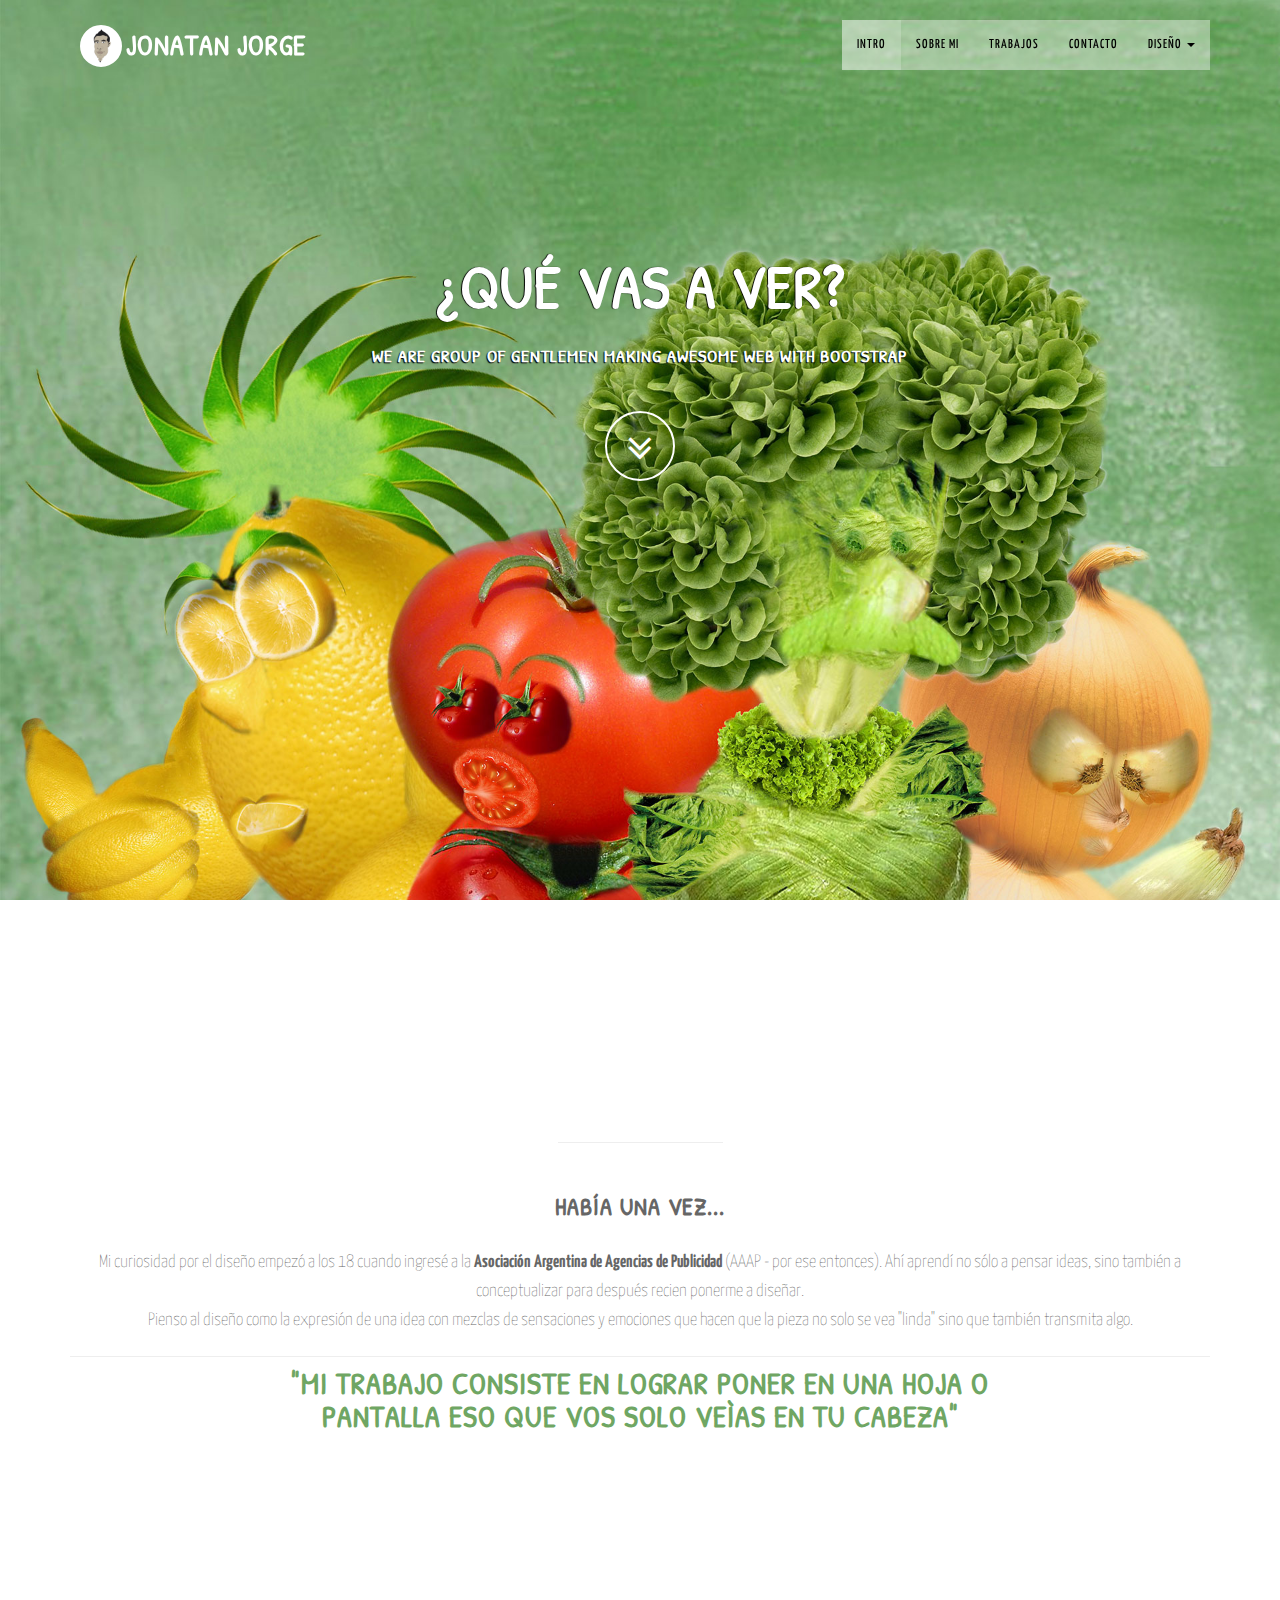
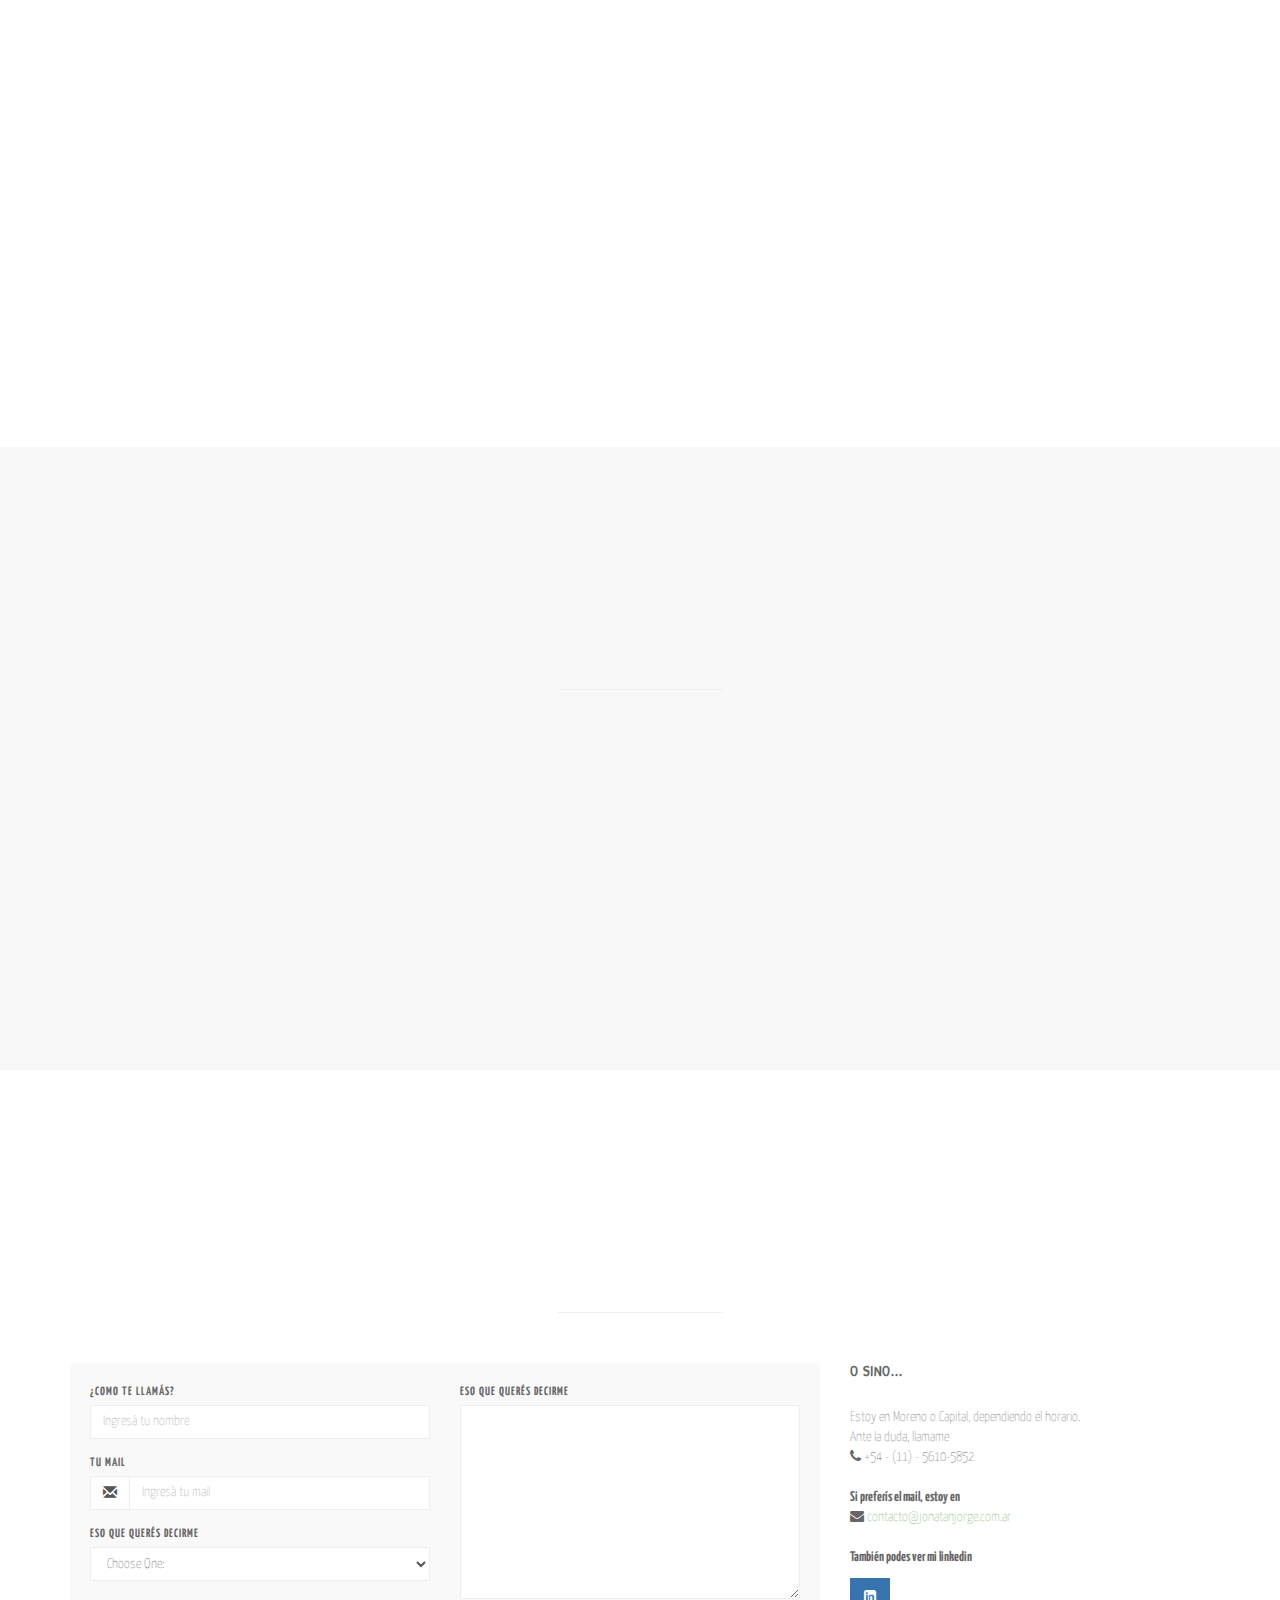
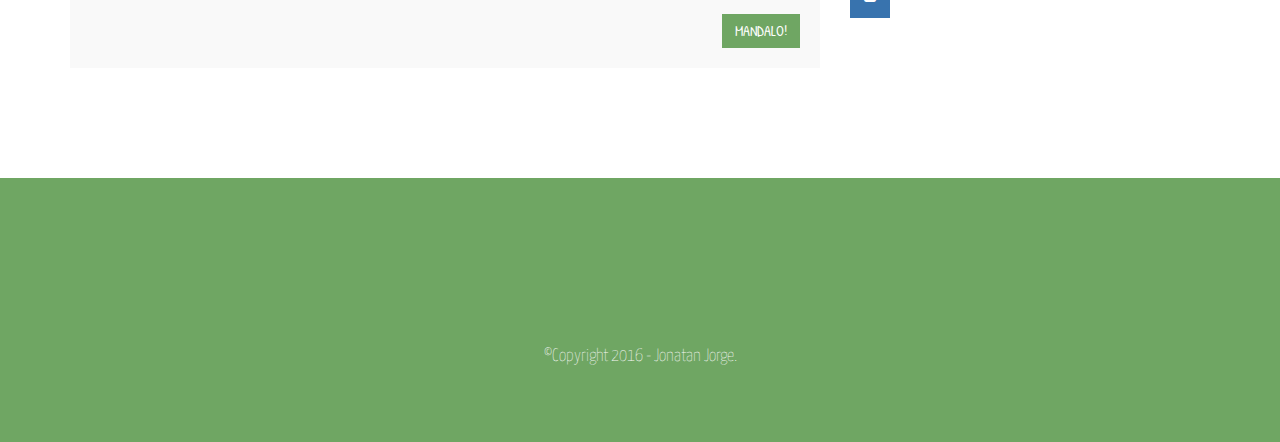
==== disenio.html @ b8e7517a "portfolio" ====
<!DOCTYPE html>
<html lang="es">

<head>
    <meta charset="utf-8">
    <meta name="viewport" content="width=device-width, initial-scale=1.0">

    <meta name="author" content="Jonatan Jorge">

    <title>Jonatan Jorge - Diseñador</title>

    <!-- Bootstrap Core CSS -->
    <link href="css/bootstrap.css" rel="stylesheet" type="text/css">

    <!-- Fonts -->
    <link href="font-awesome/css/font-awesome.min.css" rel="stylesheet" type="text/css">
	<link href="css/animate.css" rel="stylesheet" />
    <!-- Squad theme CSS -->
    <link href="css/style.css" rel="stylesheet">
	<link href="color/default.css" rel="stylesheet">

</head>

<body id="page-top" data-spy="scroll" data-target=".navbar-custom">
	<!-- Preloader -->
	<div id="preloader">
	  <div id="load"></div>
	</div>

    <nav class="navbar navbar-custom navbar-fixed-top" role="navigation">
        <div class="container">
            <div class="navbar-header page-scroll">
                <button type="button" class="navbar-toggle" data-toggle="collapse" data-target=".navbar-main-collapse">
                    <i class="fa fa-bars"></i>
                </button>
                <a class="navbar-brand" href="disenio.html">
					<img src="img/yo.png" alt="" width="40">
                    <h1>Jonatan Jorge</h1>
                </a>
            </div>

            <!-- Collect the nav links, forms, and other content for toggling -->
            <div class="collapse navbar-collapse navbar-right navbar-main-collapse">
      <ul class="nav navbar-nav">
        <li class="active"><a href="#intro">Intro</a></li>
        <li><a href="#about">Sobre mi</a></li>
		<li><a href="#service">Trabajos</a></li>
		<li><a href="#contact">Contacto</a></li>
        <li class="dropdown">
          <a href="#" class="dropdown-toggle" data-toggle="dropdown">DISEÑO <b class="caret"></b></a>
          <ul class="dropdown-menu">
            <li><a href="disenio.html">Diseño</a></li>
            <li><a href="programacion.html">Programación</a></li>
          </ul>
        </li>
      </ul>
            </div>
            <!-- /.navbar-collapse -->
        </div>
        <!-- /.container -->
    </nav>

	<!-- Section: intro -->
    <section id="intro" class="intro">
	
		<div class="slogan">
			<h2>¿Qué vas a ver?</h2>
			<h4>WE ARE GROUP OF GENTLEMEN MAKING AWESOME WEB WITH BOOTSTRAP</h4>
		</div>
		<div class="page-scroll">
			<a href="#about" class="btn btn-circle">
				<i class="fa fa-angle-double-down animated"></i>
			</a>
		</div>
    </section>
	<!-- /Section: intro -->

	<!-- Section: about -->
    <section id="about" class="home-section text-center">
		<div class="heading-about">
			<div class="container">
			<div class="row">
				<div class="col-lg-8 col-lg-offset-2">
					<div class="wow bounceInDown" data-wow-delay="0.4s">
					<div class="section-heading">
					<h2>Sobre mi</h2>
					<i class="fa fa-2x fa-angle-down"></i>

					</div>
					</div>
				</div>
			</div>
			</div>
		</div>
		<div class="container">

		<div class="row">
			<div class="col-lg-2 col-lg-offset-5">
				<hr class="marginbot-50">
			</div>
		</div>

		<div class="row">
			<div class="col-xs-12">
				<h3>Había una vez...</h3>
				<p>Mi curiosidad por el diseño empezó a los 18 cuando ingresé a la <strong>Asociación Argentina de Agencias de Publicidad</strong> (AAAP - por ese entonces). Ahí aprendí no sólo a pensar ideas, sino también a conceptualizar para después recien ponerme a diseñar.<br>
				Pienso al diseño como la expresión de una idea con mezclas de sensaciones y emociones que hacen que la pieza no solo se vea "linda" sino que también transmita algo.</p>
				<hr class="marginbot-10">
				<div class="col-xs-12 col-sm-10 col-sm-offset-1 col-md-8 col-md-offset-2 marginbot-50">
					<h2 class="text-green"><strong>"Mi trabajo consiste en lograr poner en una hoja o pantalla eso que vos solo veìas en tu cabeza"</strong></h2>
				</div>
			</div>
		</div>

        <div class="row text-center">
            <div class="col-xs-6 col-sm-4 col-md-4">
				<div class="wow bounceInUp" data-wow-delay="0.5s">
                <div class="team boxed-grey">
                    <div class="inner">
						<h5>Adobe Illustrator</h5>
						<p class="subtitle">Super Saiyan</p>
                        <div class="avatar"><img src="img/team/2.jpg" alt="" class="img-responsive img-circle" /></div>

                    </div>
                </div>
				</div>
            </div>
			<div class="col-xs-6 col-sm-4 col-md-4">
				<div class="wow bounceInUp" data-wow-delay="0.8s">
                <div class="team boxed-grey">
                    <div class="inner">
						<h5>Adobe Photoshop</h5>
						<p class="subtitle">Un crack!</p>
                        <div class="avatar"><img src="img/team/3.jpg" alt="" class="img-responsive img-circle" /></div>

                    </div>
                </div>
				</div>
            </div>
			<div class="col-xs-6 col-sm-4 col-md-4">
				<div class="wow bounceInUp" data-wow-delay="1s">
                <div class="team boxed-grey">
                    <div class="inner">
						<h5>Adobe Flash</h5>
                        <p class="subtitle">Sólo animaciones</p>
                        <div class="avatar"><img src="img/team/4.jpg" alt="" class="img-responsive img-circle" /></div>

                    </div>
                </div>
				</div>
            </div>
        </div>		
		</div>
	</section>
	<!-- /Section: about -->
	

	<!-- Section: services -->
    <section id="service" class="home-section text-center bg-gray">
		
		<div class="heading-about">
			<div class="container">
			<div class="row">
				<div class="col-lg-8 col-lg-offset-2">
					<div class="wow bounceInDown" data-wow-delay="0.4s">
					<div class="section-heading">
					<h2>Trabajos</h2>
					<i class="fa fa-2x fa-angle-down"></i>

					</div>
					</div>
				</div>
			</div>
			</div>
		</div>
		<div class="container">
		<div class="row">
			<div class="col-lg-2 col-lg-offset-5">
				<hr class="marginbot-50">
			</div>
		</div>
        <div class="row">
            <div class="col-sm-3 col-md-3">
				<div class="wow fadeInLeft" data-wow-delay="0.2s">
                <div class="service-box">
					<div class="service-icon">
						<img src="img/icons/service-icon-1.png" alt="" />
					</div>
					<div class="service-desc">
						<h5>Print</h5>
						<p>Vestibulum tincidunt enim in pharetra malesuada. Duis semper magna metus electram accommodare.</p>
					</div>
                </div>
				</div>
            </div>
			<div class="col-sm-3 col-md-3">
				<div class="wow fadeInUp" data-wow-delay="0.2s">
                <div class="service-box">
					<div class="service-icon">
						<img src="img/icons/service-icon-2.png" alt="" />
					</div>
					<div class="service-desc">
						<h5>Web Design</h5>
						<p>Vestibulum tincidunt enim in pharetra malesuada. Duis semper magna metus electram accommodare.</p>
					</div>
                </div>
				</div>
            </div>
			<div class="col-sm-3 col-md-3">
				<div class="wow fadeInUp" data-wow-delay="0.2s">
                <div class="service-box">
					<div class="service-icon">
						<img src="img/icons/service-icon-3.png" alt="" />
					</div>
					<div class="service-desc">
						<h5>Photography</h5>
						<p>Vestibulum tincidunt enim in pharetra malesuada. Duis semper magna metus electram accommodare.</p>
					</div>
                </div>
				</div>
            </div>
			<div class="col-sm-3 col-md-3">
				<div class="wow fadeInRight" data-wow-delay="0.2s">
                <div class="service-box">
					<div class="service-icon">
						<img src="img/icons/service-icon-4.png" alt="" />
					</div>
					<div class="service-desc">
						<h5>Cloud System</h5>
						<p>Vestibulum tincidunt enim in pharetra malesuada. Duis semper magna metus electram accommodare.</p>
					</div>
                </div>
				</div>
            </div>
        </div>		
		</div>
	</section>
	<!-- /Section: services -->
	

	

	<!-- Section: contact -->
    <section id="contact" class="home-section text-center">
		<div class="heading-contact">
			<div class="container">
			<div class="row">
				<div class="col-lg-8 col-lg-offset-2">
					<div class="wow bounceInDown" data-wow-delay="0.4s">
					<div class="section-heading">
					<h2>Contactame</h2>
					<i class="fa fa-2x fa-angle-down"></i>

					</div>
					</div>
				</div>
			</div>
			</div>
		</div>
		<div class="container">

		<div class="row">
			<div class="col-lg-2 col-lg-offset-5">
				<hr class="marginbot-50">
			</div>
		</div>
    <div class="row">
        <div class="col-lg-8">
            <div class="boxed-grey">
                <form id="contact-form">
                <div class="row">
                    <div class="col-md-6">
                        <div class="form-group">
                            <label for="name">
                                ¿Como te llamás?</label>
                            <input type="text" class="form-control" id="name" placeholder="Ingresá tu nombre" required="required" />
                        </div>
                        <div class="form-group">
                            <label for="email">
                                Tu mail</label>
                            <div class="input-group">
                                <span class="input-group-addon"><span class="glyphicon glyphicon-envelope"></span>
                                </span>
                                <input type="email" class="form-control" id="email" placeholder="Ingresá tu mail" required="required" /></div>
                        </div>
                        <div class="form-group">
                            <label for="subject">
                                Eso que querés decirme</label>
                            <select id="subject" name="subject" class="form-control" required="required">
                                <option value="na" selected="">Choose One:</option>
                                <option value="service">General Customer Service</option>
                                <option value="suggestions">Suggestions</option>
                                <option value="product">Product Support</option>
                            </select>
                        </div>
                    </div>
                    <div class="col-md-6">
                        <div class="form-group">
                            <label for="name">
								Eso que querés decirme</label>
                            <textarea name="message" id="message" class="form-control" rows="9" cols="25" required="required"
                                placeholder=""></textarea>
                        </div>
                    </div>
                    <div class="col-md-12">
                        <button type="submit" class="btn btn-skin pull-right" id="btnContactUs">
                            Mandalo!</button>
                    </div>
                </div>
                </form>
            </div>
        </div>
		
		<div class="col-lg-4">
			<div class="widget-contact">
				<h5>O sino...</h5>

				<address>
				  Estoy en Moreno o Capital, dependiendo el horario. <br>
				  Ante la duda, llamame <br>
					<i class="fa fa-phone">  </i>  +54 - (11) - 5610-5852
				</address>

				<address>
				  <strong>Si preferís el mail, estoy en </strong><br>
				  <i class="fa fa-envelope"></i><a href="mailto:#">  contacto@jonatanjorge.com.ar</a>
				</address>	
				<address>
				  <strong>También podes ver mi linkedin</strong><br>
                       	<ul class="company-social">
                            <li class="social-facebook"><a href="#" target="_blank"><i class="fa fa-linkedin-square"></i></a></li>
                            <!--<li class="social-twitter"><a href="#" target="_blank"><i class="fa fa-twitter"></i></a></li>-->
                            <!--<li class="social-dribble"><a href="#" target="_blank"><i class="fa fa-dribbble"></i></a></li>-->
                            <!--<li class="social-google"><a href="#" target="_blank"><i class="fa fa-google-plus"></i></a></li>-->
                        </ul>	
				</address>					
			
			</div>	
		</div>
    </div>	

		</div>
	</section>
	<!-- /Section: contact -->

	<footer>
		<div class="container">
			<div class="row">
				<div class="col-md-12 col-lg-12">
					<div class="wow shake" data-wow-delay="0.4s">
					<div class="page-scroll marginbot-30">
						<a href="#intro" id="totop" class="btn btn-circle">
							<i class="fa fa-angle-double-up animated"></i>
						</a>
					</div>
					</div>
					<p>&copy;Copyright 2016 - Jonatan Jorge.</p>
				</div>
			</div>	
		</div>
	</footer>

    <!-- Core JavaScript Files -->
    <script src="js/jquery.min.js"></script>
    <script src="js/bootstrap.min.js"></script>
    <script src="js/jquery.easing.min.js"></script>	
	<script src="js/jquery.scrollTo.js"></script>
	<script src="js/wow.min.js"></script>
    <!-- Custom Theme JavaScript -->
    <script src="js/custom.js"></script>

</body>

</html>
---- css/style.css ----
/* ==== Google font ==== */
/*---------------------------FUENTES----------------------------*/
@import url(https://fonts.googleapis.com/css?family=Patrick+Hand+SC&subset=latin,latin-ext);

@import url(https://fonts.googleapis.com/css?family=Yanone+Kaffeesatz:200,300,400,700);

/*@import url('http://fonts.googleapis.com/css?family=Lato:100,300,400,700,900,100italic,300italic,400italic,700italic,900italic|"Patrick Hand SC":700|Merriweather:400italic');*/


body {
    width: 100%;
    height: 100%;
    /*font-family: 'Lato',sans-serif;*/
    font-family: 'Yanone Kaffeesatz', sans-serif;
    font-weight: 100;
    color: #666;
    background-color: #fff;
}

html {
    width: 100%;
    height: 100%;
}

h1,
h2,
h3,
h4,
h5,
h6 {
    margin: 0 0 30px;
    text-transform: uppercase;
    font-family: "Patrick Hand SC",sans-serif;
    font-weight: 700;
    letter-spacing: 1px;
}

p {
    margin: 0 0 20px;
    font-size: 18px;
    line-height: 1.6em;
}

p.lead {
	font-weight: 600;
}

a {
    color: #28c3ab;
    -webkit-transition: all .2s ease-in-out;
    -moz-transition: all .2s ease-in-out;
    transition: all .2s ease-in-out;
}

a:hover,
a:focus {
    text-decoration: none;
    color: #176e61;
}

.light {
    font-weight: 400;
}

.navbar {
    margin-bottom: 0;
    border-bottom: 1px solid rgba(255,255,255,.3);

}

.navbar-brand {
    font-weight: 700;
}
.navbar-brand {
  height: 40px;
  padding: 5px 15px;
  font-size: 18px;
  line-height: 1em;
}

.navbar-brand h1{
	color: #fff;
  font-size: 28px;
  line-height: 40px;
    display: inline-block;
    transition: all 1.5s;
    -webkit-transition: all 1.5s;
    -moz-transition: all 1.5s;
}


.navbar-brand img{
    display: inline-block;
    width:42px;
    height:42px;
    border-radius: 50%;
    background-color: #fff;
    margin-left: 10px;
    vertical-align: top;
    border:3px solid #fff;
    transition: all 1.5s;
    -webkit-transition: all 1.5s;
    -moz-transition: all 1.5s;
}

.navbar-brand:focus {
    outline: 0;
}

.nav.navbar-nav {
    background-color: rgba(255,255,255,.4);
}

.navbar-custom.top-nav-collapse .nav.navbar-nav {
    background-color: rgba(0,0,0,0);
}


.navbar-custom ul.nav li a {
    font-size: 13px;
    letter-spacing: 1px;
    color: #000;
    text-transform: uppercase;
    font-weight: 500;
}

.navbar-custom.top-nav-collapse ul.nav li a {
	    -webkit-transition: all .2s ease-in-out;
    -moz-transition: all .2s ease-in-out;
    transition: all .2s ease-in-out;
	color: #fff;
}

.top-nav-collapse .navbar-brand h1{
    font-size: 21px;
    transition: all 1.5s;
    -webkit-transition: all 1.5s;
    -moz-transition: all 1.5s;
}

.top-nav-collapse .navbar-brand img{
    width: 35px;
    height: auto;
    margin-top:3px;
    transition: all 1.5s;
    -webkit-transition: all 1.5s;
    -moz-transition: all 1.5s;
}

.navbar-custom ul.nav ul.dropdown-menu {
	  border-radius: 0;
}

.navbar-custom ul.nav ul.dropdown-menu li {
	border-bottom: 1px solid #f5f5f5;

}

.navbar-custom ul.nav ul.dropdown-menu li:last-child{
	border-bottom: none;
}

.navbar-custom ul.nav ul.dropdown-menu li a {
	padding: 10px 20px;
}

.navbar-custom ul.nav ul.dropdown-menu li a:hover {
	background: #fefefe;
}

.navbar-custom.top-nav-collapse ul.nav ul.dropdown-menu li a {
	color: #666;
}

.navbar-custom .nav li a {
    -webkit-transition: background .3s ease-in-out;
    -moz-transition: background .3s ease-in-out;
    transition: background .3s ease-in-out;
}

.navbar-custom .nav li a:hover,
.navbar-custom .nav li a:focus,
.navbar-custom .nav li.active {
    outline: 0;
    background-color: rgba(255,255,255,.2);
}
.navbar-custom .nav li a:hover,
.navbar-custom .nav li a:focus,
.navbar-custom .nav li.active {
    outline: 0;
    background-color: rgba(255,255,255,.2);
}

.navbar-toggle {
    padding: 4px 6px;
    font-size: 14px;
    color: #000000;
}

.navbar-toggle:focus,
.navbar-toggle:active {
    outline: 0;
}


/* loader */
#preloader {
    background: #ffffff;
    bottom: 0;
    height: 100%;
    left: 0;
    position: fixed;
    right: 0;
    top: 0;
    width: 100%;
    z-index: 999;
}


#loaderInner {
    background:#ffffff url(../img/spinner.gif) center center no-repeat;
    height: 60px;
    left: 50%;
    margin: -50px 0 0 -50px;
    position: absolute;
    top: 50%;
    width: 60px;
}

@keyframes boxSpin{
  0%{
    transform: translate(-10px, 0px);
  }
  25%{
    transform: translate(10px, 10px);
  }
  50%{
    transform: translate(10px, -10px);
  }
  75%{
    transform: translate(-10px, -10px);
  }
  100%{
    transform: translate(-10px, 10px);
  }
}


@keyframes shadowSpin{
  0%{
    box-shadow: 10px -10px #39CCCC, -10px 10px #FFDC00;
  }
  25%{
    box-shadow: 10px 10px #39CCCC, -10px -10px #FFDC00;
  }
  50%{
    box-shadow: -10px 10px #39CCCC, 10px -10px #FFDC00;
  }
  75%{
    box-shadow: -10px -10px #39CCCC, 10px 10px #FFDC00;
  }
  100%{
    box-shadow: 10px -10px #39CCCC, -10px 10px #FFDC00;
  }
}

#load {
	z-index: 9999;
  background-color: #FF4136;
  opacity: 0.75;
  width: 10px;
  height: 10px;
  position: absolute;
  top: 50%;
  margin: -5px auto 0 auto;
  left: 0;
  right: 0;
  border-radius: 0px;
  border: 5px solid #FF4136;
  box-shadow: 10px 0px #39CCCC, 10px 0px #01FF70;
  animation: shadowSpin 1s ease-in-out infinite;
}

/* misc */
hr {
  margin-top: 10px;
}

/* margins */
.marginbot-0{margin-bottom:0 !important;}
.marginbot-10{margin-bottom:10px !important;}
.marginbot-20{margin-bottom:20px !important;}
.marginbot-30{margin-bottom:30px !important;}
.marginbot-40{margin-bottom:40px !important;}
.marginbot-50{margin-bottom:50px !important;}

/* ===========================
--- General sections
============================ */

.home-section {
    padding-top: 110px;
    padding-bottom: 110px;
	display:block;
    position:relative;
    z-index:120;
}


.section-heading h2 {
	font-size: 40px;
    color: #5a8450;
}
.section-heading i {
	margin-bottom: 20px;
}


/* --- section bg var --- */

.bg-white {
	background: #fff;
}

.bg-gray {
	background: #f8f8f8;
}


.bg-dark {
	background: #575757;
}

/* --- section color var --- */

.text-light {
	color: #fff;
}



/* ===========================
--- Intro
============================ */

.intro {
	width:100%;
	position:relative;

	background: url(../img/bg1.jpg) no-repeat top center;
    background-size: cover;
}

#intro.intro {
	padding:20% 0 0 0;
}

.intro .slogan {
	text-align: center;

}

.intro .page-scroll {
	text-align: center;
}

.brand-heading {
    font-size: 40px;
}

.intro-text {
    font-size: 18px;
}

.intro .slogan h2 {
	color: #FFF;
	text-shadow: none;
	font-size: 60px;
	line-height: 60px;
	font-weight: 700;
	font-family: "Patrick Hand SC", sans-serif;
	background-color: rgba(0, 0, 0, 0);
	text-decoration: none;
	text-transform: uppercase;
	border-width: 0px;
	border-color: #000;
	border-style: none;
	text-shadow: -1px 0 1px #000;
}

.intro .slogan h4 {
	color: #fff;
	text-shadow: -1px 1px 1px #000;
}


/* ===========================
--- About
============================ */

.boxed-grey {
	background: #f9f9f9;
	padding: 20px;
}

.team h5 {
	margin-bottom: 10px;
}

.team p.subtitle {
	margin-bottom: 10px;
}

.avatar {
	margin-bottom: 20px;
}

.team-social {
	margin-left: 0;
	padding-left: 0;

}

.team-social {
	text-align: center;
}

.team-social li{
    display: inline-block;
	margin:0 !important;
	padding:0;
}


.team-social a{
	margin:0;
	padding:0;
    display: block;
	width: 40px;
    height: 40px;
    line-height: 40px;
    text-align: center;
    background: #3bbec0;
	color: #fff;
    -webkit-transition: background .3s ease-in-out;
    transition: background .3s ease-in-out;
}
.team-social a i{
	text-align: center;
	margin:0;
	padding:0;
}
.team-social .social-facebook a{background: #3873ae;}
.team-social .social-twitter a{background: #62c6f8;}
.team-social .social-dribble a{background: #d74980;}
.team-social .social-deviantart a{background: #8da356;}
.team-social .social-google a{background: #000;}
.team-social .social-vimeo a{background: #51a6d3;}
.team-social .social-facebook a:hover{background: #4893ce;}
.team-social .social-twitter a:hover{background: #82e6ff;}
.team-social .social-dribble a:hover{background: #f769a0;}
.team-social .social-deviantart a:hover{background: #adc376;}
.team-social .social-google a:hover{background: #333;}
.team-social .social-vimeo a:hover{background: #71c6f3;}


/* ===========================
--- Services
============================ */

.service-icon {
	margin-bottom: 20px;
}



/* ===========================
--- Contact
============================ */

form#contact-form .form-group label {
	text-align: left !important;
	display: block;
	text-transform: uppercase;
	letter-spacing: 1px;
	font-size: 12px;
}
form#contact-form input,form#contact-form select,form#contact-form textarea {
	border-radius: 0;
	border: 1px solid #eee;
  -webkit-box-shadow: none;
          box-shadow:  none;
}

form#contact-form input:focus,form#contact-form select:focus,form#contact-form textarea:focus {
  -webkit-box-shadow: 0 1px 2px rgba(0, 0, 0, .05);
          box-shadow: 0 1px 2px rgba(0, 0, 0, .05);
}
.input-group-addon {
  background-color: #fefefe;
  border: 1px solid #eee;
  border-radius: 0;
}

.widget-contact {
	text-align: left;
}


.company-social {
	margin-left: 0;
	padding-left: 0;
	margin-top: 10px;
}

.company-social {
	text-align: left;
}

.company-social li{
    display: inline-block;
	margin:0 !important;
	padding:0;
}


.company-social a{
	margin:0;
	padding:0;
    display: block;
	width: 40px;
    height: 40px;
    line-height: 40px;
    text-align: center;
    background: #3bbec0;
	color: #fff;
    -webkit-transition: background .3s ease-in-out;
    transition: background .3s ease-in-out;
}
.company-social a i{
	text-align: center;
	margin:0;
	padding:0;
}
.company-social .social-facebook a{background: #3873ae;}
.company-social .social-twitter a{background: #62c6f8;}
.company-social .social-dribble a{background: #d74980;}
.company-social .social-deviantart a{background: #8da356;}
.company-social .social-google a{background: #000;}
.company-social .social-vimeo a{background: #51a6d3;}
.company-social .social-facebook a:hover{background: #4893ce;}
.company-social .social-twitter a:hover{background: #82e6ff;}
.company-social .social-dribble a:hover{background: #f769a0;}
.company-social .social-deviantart a:hover{background: #adc376;}
.company-social .social-google a:hover{background: #333;}
.company-social .social-vimeo a:hover{background: #71c6f3;}



/* ===========================
--- Footer
============================ */

footer {
	text-align: center;
	padding: 50px 0 ;

}

footer p {
	color: #f8f8f8;
}

/* ==========================
Parallax
============================= */

#parallax1{
	background-image: url(../img/parallax/1.jpg);
}

#parallax1:after {
	background-image: url([data-uri]);
	content: "";
	position: absolute;
	bottom: 0;
	left: 0;
	right: 0;
	top: 0;
	opacity: 0.7;
	z-index: -1;
}


#parallax2{
	background-image: url(../img/parallax/2.jpg);

}

#parallax2:after  {
	background-image: url([data-uri]);
	content: "";
	position: absolute;
	bottom: 0;
	left: 0;
	right: 0;
	top: 0;
	opacity: 0.7;
	z-index: -1;
}


/* ===========================
--- Elements
============================ */

.btn {
	border-radius: 0;
    text-transform: uppercase;
    font-family: "Patrick Hand SC",sans-serif;
    font-weight: 400;
    -webkit-transition: all .3s ease-in-out;
    -moz-transition: all .3s ease-in-out;
    transition: all .3s ease-in-out;
}


.btn-circle {
    width: 70px;
    height: 70px;
    margin-top: 15px;
    padding: 7px 16px;
    border: 2px solid #fff;
    border-radius: 50%;
    font-size: 40px;
    color: #fff;
    background: 0 0;
    -webkit-transition: background .3s ease-in-out;
    -moz-transition: background .3s ease-in-out;
    transition: background .3s ease-in-out;
}

.btn-circle.btn-dark {
    border: 2px solid #666;
    color: #666;
}


.btn-circle:hover,
.btn-circle:focus {
    outline: 0;
    color: #fff;
    background: rgba(255,255,255,.1);
}

.btn-circle.btn-dark :hover,
.btn-circle.btn-dark :focus {
    outline: 0;
    color: #999;
    background: #fff;
}

.btn-circle.btn-dark :hover i,
.btn-circle.btn-dark :focus i{
    color: #999;
}

.page-scroll .btn-circle i.animated {
    -webkit-transition-property: -webkit-transform;
    -webkit-transition-duration: 1s;
    -moz-transition-property: -moz-transform;
    -moz-transition-duration: 1s;
}

.page-scroll .btn-circle:hover i.animated {
    -webkit-animation-name: pulse;
    -moz-animation-name: pulse;
    -webkit-animation-duration: 1.5s;
    -moz-animation-duration: 1.5s;
    -webkit-animation-iteration-count: infinite;
    -moz-animation-iteration-count: infinite;
    -webkit-animation-timing-function: linear;
    -moz-animation-timing-function: linear;
}

@-webkit-keyframes pulse {
    0 {
        -webkit-transform: scale(1);
        transform: scale(1);
    }

    50% {
        -webkit-transform: scale(1.2);
        transform: scale(1.2);
    }

    100% {
        -webkit-transform: scale(1);
        transform: scale(1);
    }
}

@-moz-keyframes pulse {
    0 {
        -moz-transform: scale(1);
        transform: scale(1);
    }

    50% {
        -moz-transform: scale(1.2);
        transform: scale(1.2);
    }

    100% {
        -moz-transform: scale(1);
        transform: scale(1);
    }
}


#text {
    color: #fff;
    background: #ffcc00;
}

#map {
	height: 500px;
}


.btn-skin:hover,
.btn-skin:focus,
.btn-skin:active,
.btn-skin.active {
  color: #fff;
  background-color: #5a8450;
  border-color: #5a8450;
}


.btn-default:hover,
.btn-default:focus {
    border: 1px solid #28c3ab;
    outline: 0;
    color: #000;
    background-color: #28c3ab;
}

.btn-huge {
    padding: 25px;
    font-size: 26px;
}

.banner-social-buttons {
    margin-top: 0;
}


/* Media queries */

@media(min-width:767px) {

    .navbar {
        padding: 20px 0;
        border-bottom: 0;
        letter-spacing: 1px;
        background: 0 0;
        -webkit-transition: background .5s ease-in-out,padding .5s ease-in-out;
        -moz-transition: background .5s ease-in-out,padding .5s ease-in-out;
        transition: background .5s ease-in-out,padding .5s ease-in-out;
    }

    .top-nav-collapse {
        padding: 0;
        background-color: #000;
    }

    .navbar-custom.top-nav-collapse {
        border-bottom: 1px solid rgba(255,255,255,.3);
    }
	
    .intro {
        height: 100%;
        padding: 0;
    }

    .brand-heading {
        font-size: 100px;
    }
	

    .intro-text {
        font-size: 25px;
    }


}
@media (max-width:768px) {
	
	.team.boxed-grey {
		margin-bottom: 30px;
	}
	
	.boxed-grey {
		margin-bottom: 30px;
	}

    .container > .navbar-header{
        padding: 10px 0;
    }

	
}

@media (max-width:480px) {

	.navbar-custom .nav.navbar-nav {
    background-color: rgba(255,255,255,.4);
	}
	
	.navbar.navbar-custom.navbar-fixed-top {
		margin-bottom: 30px;
	}
	
	.tp-banner-container {
		padding-top:40px;
	}

	.page-scroll a.btn-circle {
		width: 40px;
		height: 40px;
		margin-top: 10px;
		padding: 7px 0;
		border: 2px solid #fff;
		border-radius: 50%;
		font-size: 20px;
	}
	
}

.text-green{
    color: #6fa663 !important;
}
---- color/default.css ----
a,.tp-caption a.btn:hover {
	color: #6fa663;
}
.top-nav-collapse {
	background: #6fa663;
}

.navbar-custom ul.nav ul.dropdown-menu li a:hover {
	color: #6fa663;
}

.owl-theme .owl-controls .owl-page.active span,
.owl-theme .owl-controls.clickable .owl-page:hover span {
    background-color: #6fa663;
}

.widget-avatar .avatar:hover {
    border: 5px solid #6fa663;
}

.bg-skin {
	background: #6fa663;
}

form#contact-form input:focus,form#contact-form select:focus,form#contact-form textarea:focus {
	border-color: #6fa663;
}

footer {
    background-color: #6fa663;
}

.btn-skin {
  color: #fff;
  background-color: #6fa663;
  border-color: #6fa663;
}
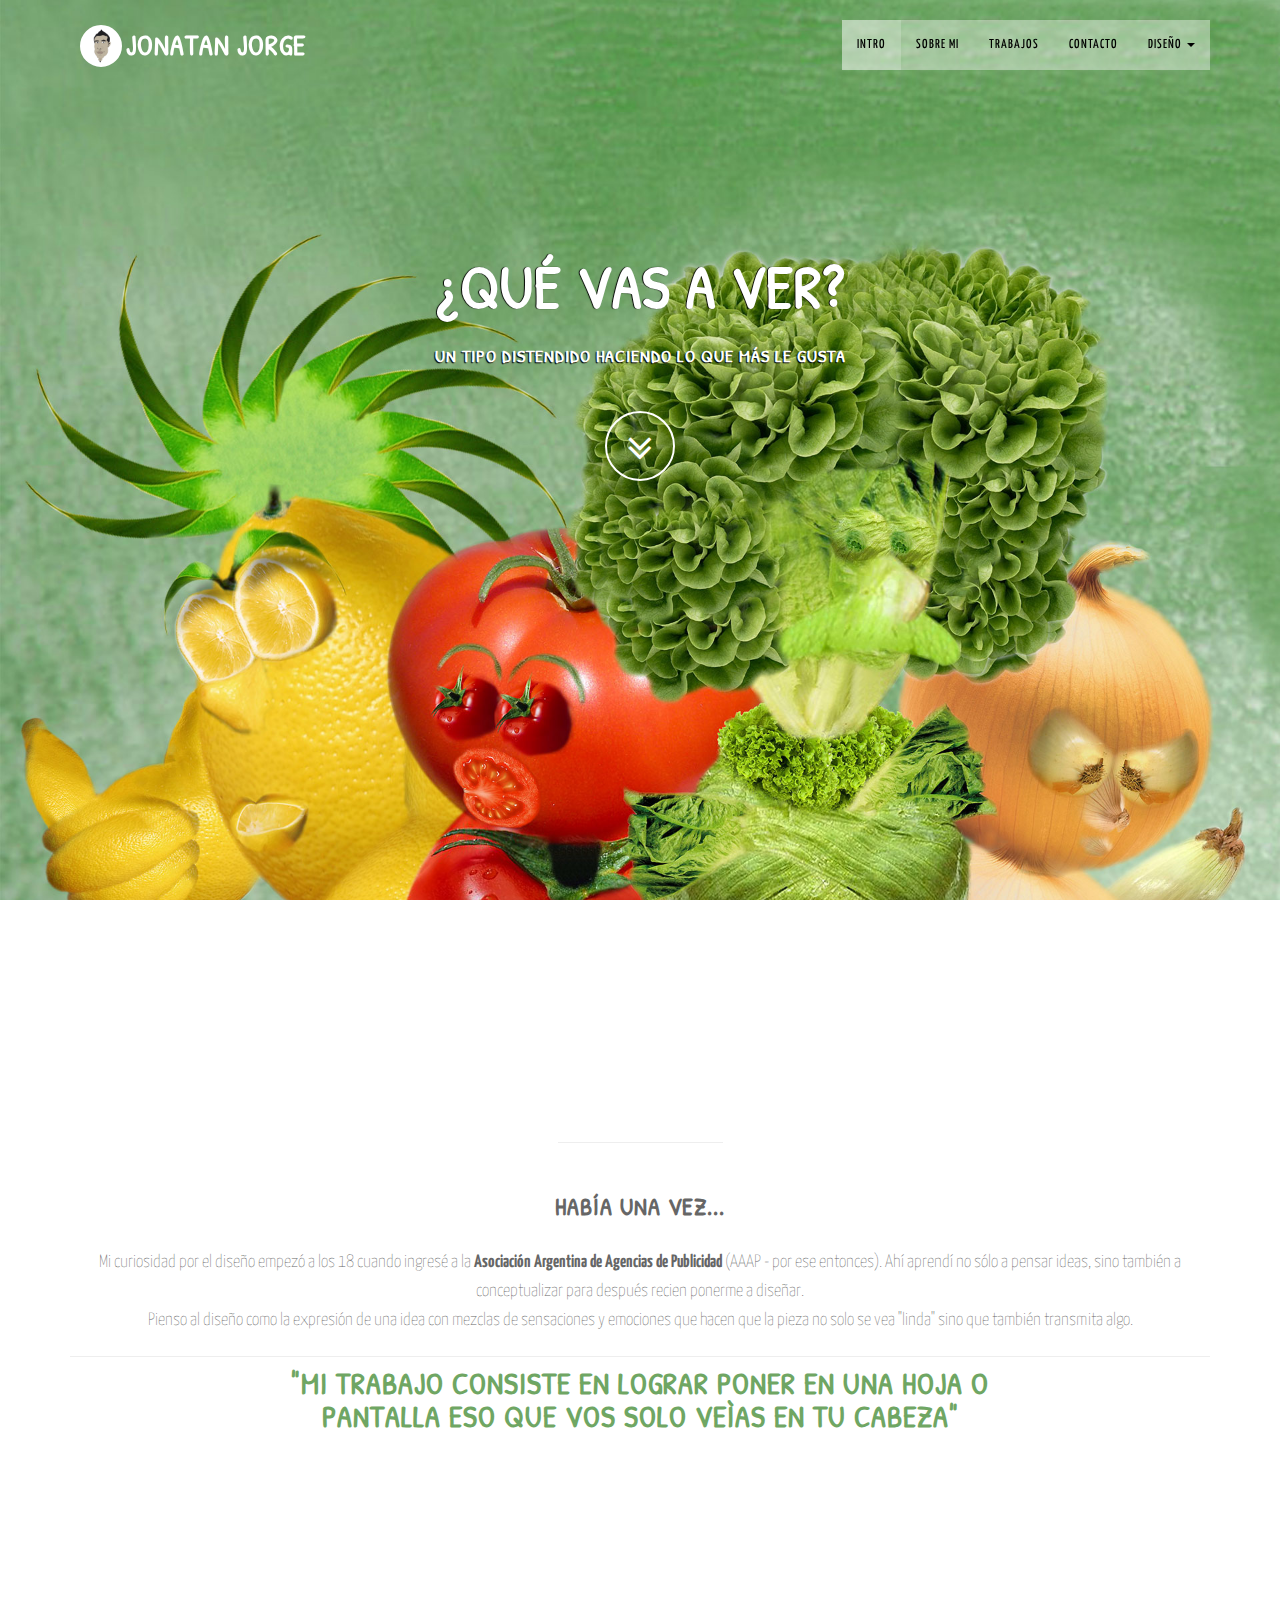
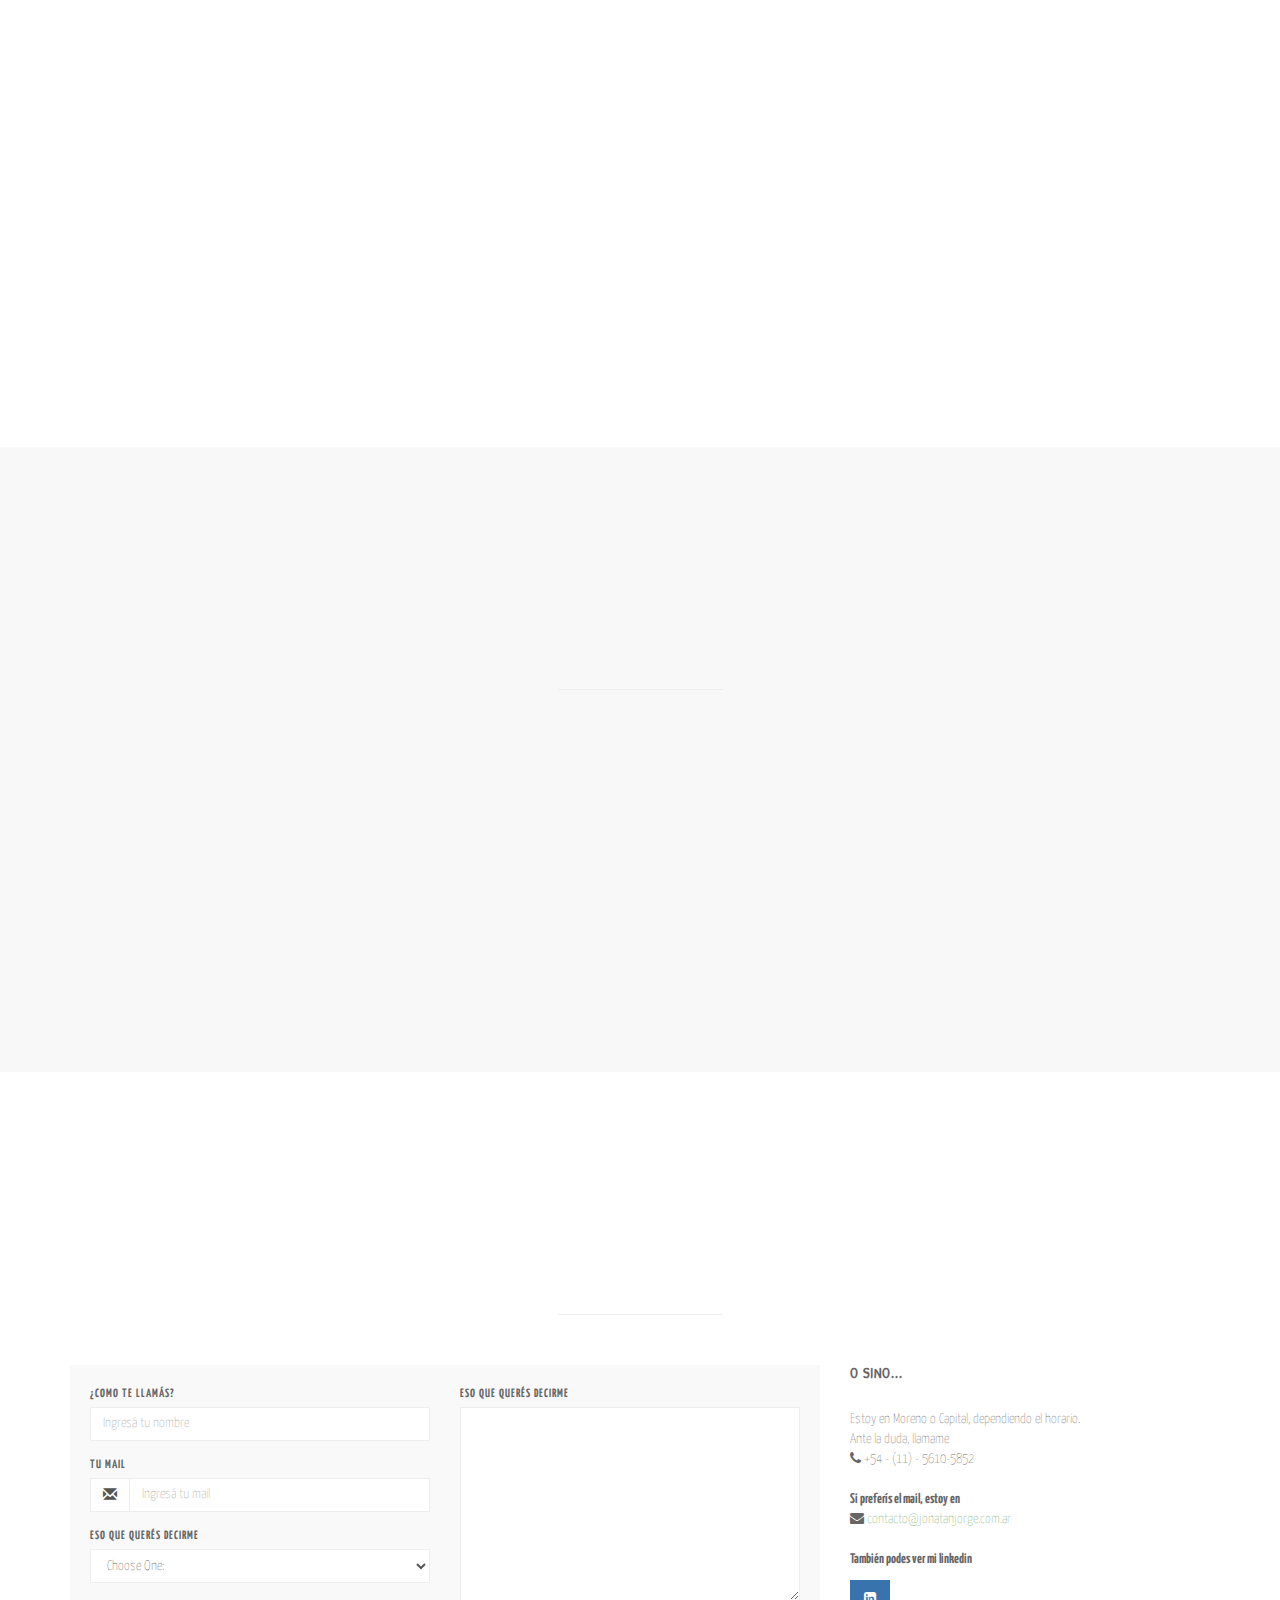
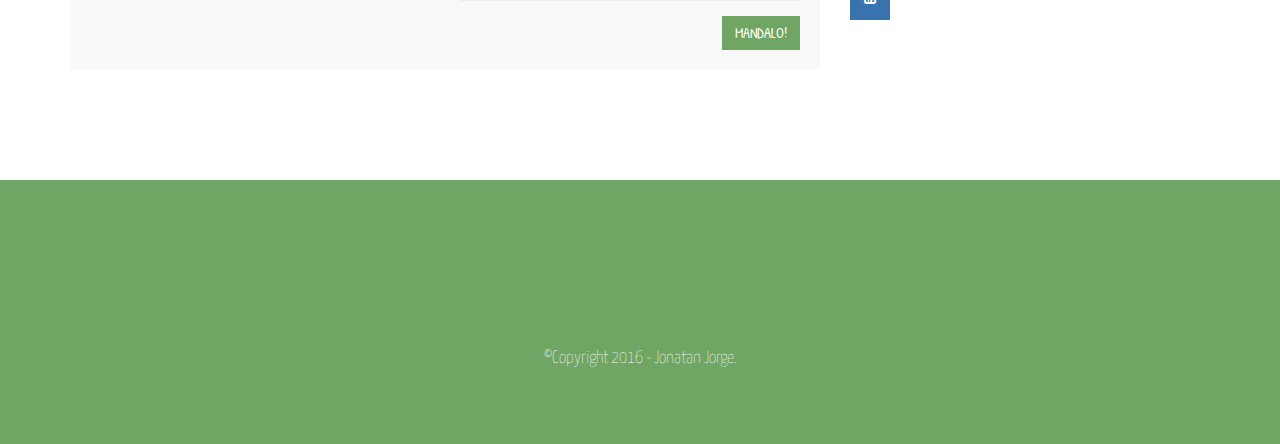
==== commit 31a675bb: "iconos trabajos" ====
--- a/disenio.html
+++ b/disenio.html
@@ -15,6 +15,7 @@
     <!-- Fonts -->
     <link href="font-awesome/css/font-awesome.min.css" rel="stylesheet" type="text/css">
 	<link href="css/animate.css" rel="stylesheet" />
+    <link href="css/fontello.css" rel="stylesheet">
     <!-- Squad theme CSS -->
     <link href="css/style.css" rel="stylesheet">
 	<link href="color/default.css" rel="stylesheet">
@@ -65,7 +66,7 @@
 	
 		<div class="slogan">
 			<h2>¿Qué vas a ver?</h2>
-			<h4>WE ARE GROUP OF GENTLEMEN MAKING AWESOME WEB WITH BOOTSTRAP</h4>
+			<h4>Un tipo distendido haciendo lo que más le gusta</h4>
 		</div>
 		<div class="page-scroll">
 			<a href="#about" class="btn btn-circle">
@@ -165,7 +166,7 @@
 					<div class="wow bounceInDown" data-wow-delay="0.4s">
 					<div class="section-heading">
 					<h2>Trabajos</h2>
-					<i class="fa fa-2x fa-angle-down"></i>
+						<a href="#"><i class="fa fa-2x fa-angle-down"></i></a>
 
 					</div>
 					</div>
@@ -184,10 +185,10 @@
 				<div class="wow fadeInLeft" data-wow-delay="0.2s">
                 <div class="service-box">
 					<div class="service-icon">
-						<img src="img/icons/service-icon-1.png" alt="" />
+						<a href="#"><i class="icon icon-diseniografico"></i></a>
 					</div>
 					<div class="service-desc">
-						<h5>Print</h5>
+						<h5>Diseño gráfico</h5>
 						<p>Vestibulum tincidunt enim in pharetra malesuada. Duis semper magna metus electram accommodare.</p>
 					</div>
                 </div>
@@ -197,10 +198,10 @@
 				<div class="wow fadeInUp" data-wow-delay="0.2s">
                 <div class="service-box">
 					<div class="service-icon">
-						<img src="img/icons/service-icon-2.png" alt="" />
+						<a href="#"><i class="icon icon-publicidad"></i></a>
 					</div>
 					<div class="service-desc">
-						<h5>Web Design</h5>
+						<h5>Publicidad</h5>
 						<p>Vestibulum tincidunt enim in pharetra malesuada. Duis semper magna metus electram accommodare.</p>
 					</div>
                 </div>
@@ -210,10 +211,10 @@
 				<div class="wow fadeInUp" data-wow-delay="0.2s">
                 <div class="service-box">
 					<div class="service-icon">
-						<img src="img/icons/service-icon-3.png" alt="" />
+						<a href="#"><i class="icon icon-web"></i></a>
 					</div>
 					<div class="service-desc">
-						<h5>Photography</h5>
+						<h5>Web</h5>
 						<p>Vestibulum tincidunt enim in pharetra malesuada. Duis semper magna metus electram accommodare.</p>
 					</div>
                 </div>
@@ -223,10 +224,10 @@
 				<div class="wow fadeInRight" data-wow-delay="0.2s">
                 <div class="service-box">
 					<div class="service-icon">
-						<img src="img/icons/service-icon-4.png" alt="" />
+						<a href="#"><i class="icon icon-animaciones"></i></a>
 					</div>
 					<div class="service-desc">
-						<h5>Cloud System</h5>
+						<h5>Animaciones</h5>
 						<p>Vestibulum tincidunt enim in pharetra malesuada. Duis semper magna metus electram accommodare.</p>
 					</div>
                 </div>
--- a/css/fontello.css
+++ b/css/fontello.css
@@ -0,0 +1,69 @@
+@font-face {
+  font-family: 'fontello';
+  src: url('../fonts/fontello.eot?55499377');
+  src: url('../fonts/fontello.eot?55499377#iefix') format('embedded-opentype'),
+       url('../fonts/fontello.woff2?55499377') format('woff2'),
+       url('../fonts/fontello.woff?55499377') format('woff'),
+       url('../fonts/fontello.ttf?55499377') format('truetype'),
+       url('../fonts/fontello.svg?55499377#fontello') format('svg');
+  font-weight: normal;
+  font-style: normal;
+}
+/* Chrome hack: SVG is rendered more smooth in Windozze. 100% magic, uncomment if you need it. */
+/* Note, that will break hinting! In other OS-es font will be not as sharp as it could be */
+/*
+@media screen and (-webkit-min-device-pixel-ratio:0) {
+  @font-face {
+    font-family: 'fontello';
+    src: url('../font/fontello.svg?55499377#fontello') format('svg');
+  }
+}
+*/
+ 
+ [class^="icon-"]:before, [class*=" icon-"]:before {
+     font-size: 50px;
+  font-family: "fontello";
+  font-style: normal;
+  font-weight: normal;
+  speak: none;
+ 
+  display: inline-block;
+  text-decoration: inherit;
+  width: 1em;
+  margin-right: .2em;
+  text-align: center;
+  /* opacity: .8; */
+ 
+  /* For safety - reset parent styles, that can break glyph codes*/
+  font-variant: normal;
+  text-transform: none;
+ 
+  /* fix buttons height, for twitter bootstrap */
+  line-height: 1em;
+ 
+  /* Animation center compensation - margins should be symmetric */
+  /* remove if not needed */
+  margin-left: .2em;
+ 
+  /* you can be more comfortable with increased icons size */
+  /* font-size: 120%; */
+ 
+  /* Font smoothing. That was taken from TWBS */
+  -webkit-font-smoothing: antialiased;
+  -moz-osx-font-smoothing: grayscale;
+ 
+  /* Uncomment for 3D effect */
+   text-shadow: 1px 1px 1px rgba(127, 127, 127, 0.3);
+     transition: all .2s;
+     -webkit-transition: all .2s;
+     -moz-transition: all .2s;
+}
+
+
+
+
+ 
+.icon-publicidad:before { content: '\e800'; } /* '' */
+.icon-web:before { content: '\e801'; } /* '' */
+.icon-diseniografico:before { content: '\e802'; } /* '' */
+.icon-animaciones:before { content: '\e803'; } /* '' */